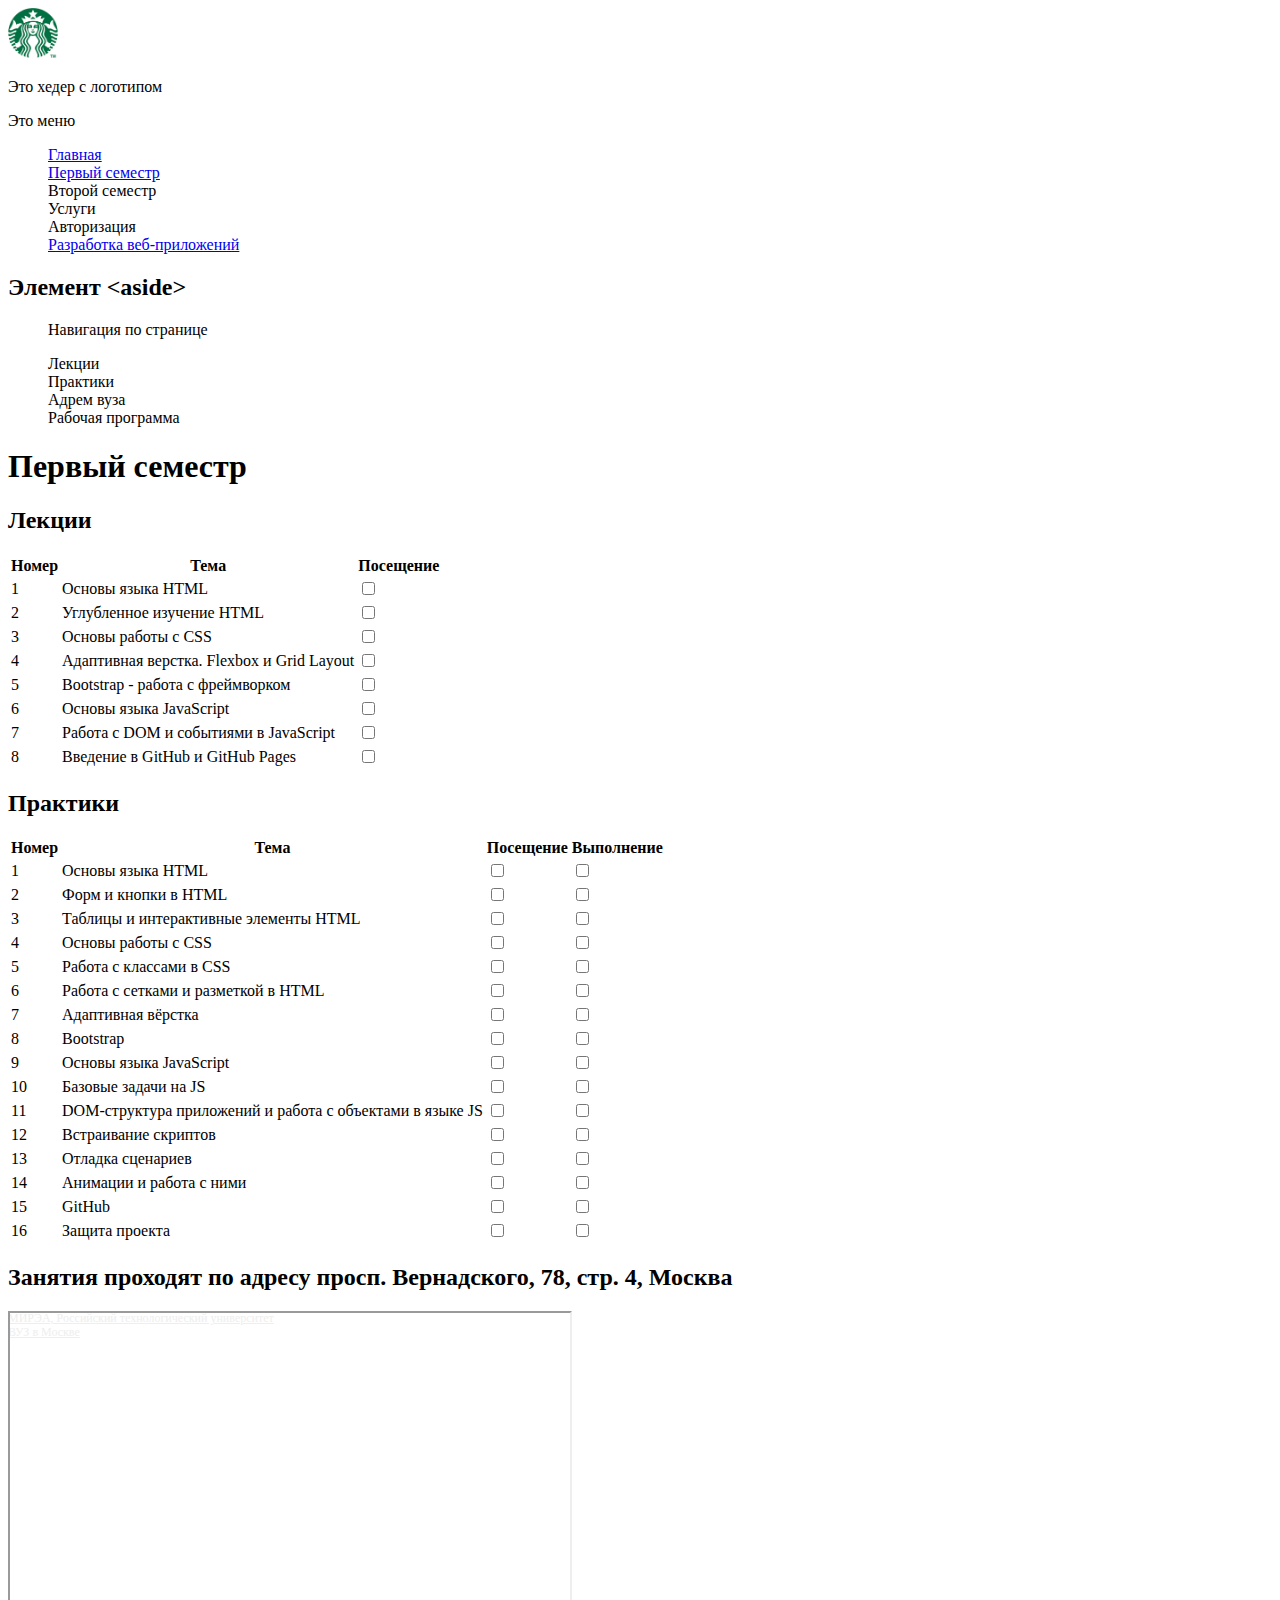
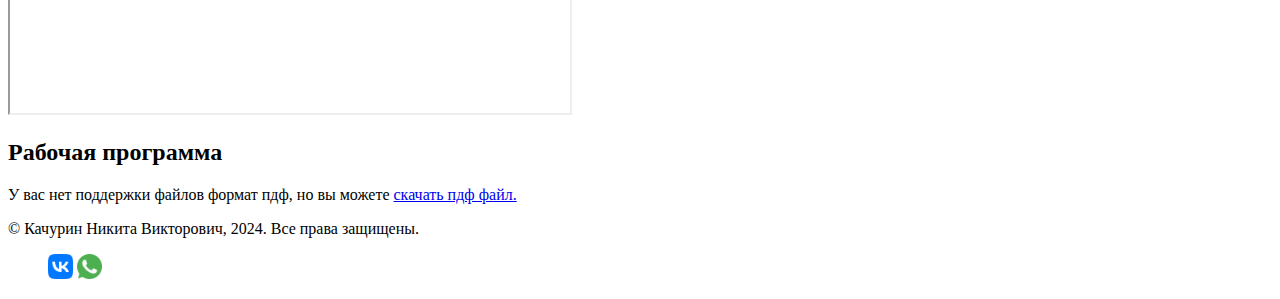
==== first_sem.html @ b02bede1 "added a meme, 2 tables, interactive map, 2 videos, and new page overall" ====
<!DOCTYPE html>
<html lang="ru">
<head>
    <meta charset="UTF-8">
    <meta name="viewport" content="width=device-width, initial-scale=1.0">
    <title>Главная страница</title>
    <link rel="icon" href="images/favicon.ico" sizes="16x16" type="image/x-icon">
    <link rel="icon" href="images/favicon-16x16.png" sizes="16x16" type="image/png">
    <link rel="icon" href="images/favicon-32x32.png" sizes="32x32" type="image/png">
    <link rel="stylesheet" href="style.css">
</head>
<body>
    <header>
        <div>
            <img src="images/logo.png" width=50px height=50px alt="Логотип" />
            <p>Это хедер c логотипом</p>
        </div>
      <p>Это меню</p>
        <nav>
            <ul>
                <li><a href="index.html">Главная</a></li>
                <li><a href="first_sem.html">Первый семестр</a></li>
                <li><a>Второй семестр</a></li>
                <li><a>Услуги</a></li>
                <li><a>Авторизация</a></li>
                <li><a href="index2.html">Разработка веб-приложений</a></li>
            </ul>
        </nav>
    </header>
    
      <aside>
            <h2>Элемент &ltaside&gt</h2>
            <ul>
                <p>Навигация по странице</p>
                <li><a>Лекции</a></li>
                <li><a>Практики</a></li>
                <li><a>Адрем вуза</a></li>
                <li><a>Рабочая программа</a></li>
            </ul>
        </aside>
      <main>
            <h1>Первый семестр</h1>
            <h2>Лекции</h2>
            <table>
                <tr>
                    <th>Номер</th>
                    <th>Тема</th>
                    <th>Посещение</th>
                </tr>
                <tr>
                    <td>1</td>
                    <td>Основы языка HTML</td>
                    <td><input type="checkbox"></td>
                </tr>
                <tr>
                    <td>2</td>
                    <td>Углубленное изучение HTML</td>
                    <td><input type="checkbox"></td>
                </tr>
                <tr>
                    <td>3</td>
                    <td>Основы работы с CSS</td>
                    <td><input type="checkbox"></td>
                </tr>
                <tr>
                    <td>4</td>
                    <td>Адаптивная верстка. Flexbox и Grid Layout</td>
                    <td><input type="checkbox"></td>
                </tr>
                <tr>
                    <td>5</td>
                    <td>Bootstrap - работа с фреймворком</td>
                    <td><input type="checkbox"></td>
                </tr>
                <tr>
                    <td>6</td>
                    <td>Основы языка JavaScript</td>
                    <td><input type="checkbox"></td>
                </tr>
                <tr>
                    <td>7</td>
                    <td>Работа с DOM и событиями в JavaScript</td>
                    <td><input type="checkbox"></td>
                </tr>
                <tr>
                    <td>8</td>
                    <td>Введение в GitHub и GitHub Pages</td>
                    <td><input type="checkbox"></td>
                </tr>
            </table>
            <h2>Практики</h2>
            <table>
                <tr>
                    <th>Номер</th>
                    <th>Тема</th>
                    <th>Посещение</th>
                    <th>Выполнение</th>
                </tr>
                <tr>
                    <td>1</td>
                    <td>Основы языка HTML</td>
                    <td><input type="checkbox"></td>
                    <td><input type="checkbox"></td>
                </tr>
                <tr>
                    <td>2</td>
                    <td>Форм и кнопки в HTML</td>
                    <td><input type="checkbox"></td>
                    <td><input type="checkbox"></td>
                </tr>
                <tr>
                    <td>3</td>
                    <td>Таблицы и интерактивные элементы HTML</td>
                    <td><input type="checkbox"></td>
                    <td><input type="checkbox"></td>
                </tr>
                <tr>
                    <td>4</td>
                    <td>Основы работы с CSS</td>
                    <td><input type="checkbox"></td>
                    <td><input type="checkbox"></td>
                </tr>
                <tr>
                    <td>5</td>
                    <td>Работа с классами в CSS</td>
                    <td><input type="checkbox"></td>
                    <td><input type="checkbox"></td>
                </tr>
                <tr>
                    <td>6</td>
                    <td>Работа с сетками и разметкой в HTML</td>
                    <td><input type="checkbox"></td>
                    <td><input type="checkbox"></td>
                </tr>
                <tr>
                    <td>7</td>
                    <td>Адаптивная вёрстка</td>
                    <td><input type="checkbox"></td>
                    <td><input type="checkbox"></td>
                </tr>
                <tr>
                    <td>8</td>
                    <td>Bootstrap</td>
                    <td><input type="checkbox"></td>
                    <td><input type="checkbox"></td>
                </tr>
                <tr>
                    <td>9</td>
                    <td>Основы языка JavaScript</td>
                    <td><input type="checkbox"></td>
                    <td><input type="checkbox"></td>
                </tr>
                <tr>
                    <td>10</td>
                    <td>Базовые задачи на JS</td>
                    <td><input type="checkbox"></td>
                    <td><input type="checkbox"></td>
                </tr>
                <tr>
                    <td>11</td>
                    <td>DOM-структура приложений и работа с объектами в языке JS</td>
                    <td><input type="checkbox"></td>
                    <td><input type="checkbox"></td>
                </tr>
                <tr>
                    <td>12</td>
                    <td>Встраивание скриптов</td>
                    <td><input type="checkbox"></td>
                    <td><input type="checkbox"></td>
                </tr>
                <tr>
                    <td>13</td>
                    <td>Отладка сценариев</td>
                    <td><input type="checkbox"></td>
                    <td><input type="checkbox"></td>
                </tr>
                <tr>
                    <td>14</td>
                    <td>Анимации и работа с ними</td>
                    <td><input type="checkbox"></td>
                    <td><input type="checkbox"></td>
                </tr>
                <tr>
                    <td>15</td>
                    <td>GitHub</td>
                    <td><input type="checkbox"></td>
                    <td><input type="checkbox"></td>
                </tr>
                <tr>
                    <td>16</td>
                    <td>Защита проекта</td>
                    <td><input type="checkbox"></td>
                    <td><input type="checkbox"></td>
                </tr>
            </table>
            <h2>Занятия проходят по адресу просп. Вернадского, 78, стр. 4, Москва</h2>
            <div style="position:relative;overflow:hidden;"><a href="https://yandex.ru/maps/org/mirea_rossiyskiy_tekhnologicheskiy_universitet/1084832794/?utm_medium=mapframe&utm_source=maps" style="color:#eee;font-size:12px;position:absolute;top:0px;">МИРЭА, Российский технологический университет</a><a href="https://yandex.ru/maps/213/moscow/category/university/184106140/?utm_medium=mapframe&utm_source=maps" style="color:#eee;font-size:12px;position:absolute;top:14px;">ВУЗ в Москве</a><iframe src="https://yandex.ru/map-widget/v1/?ll=37.475935%2C55.662099&mode=poi&poi%5Bpoint%5D=37.480225%2C55.669957&poi%5Buri%5D=ymapsbm1%3A%2F%2Forg%3Foid%3D1084832794&z=14.05" width="560" height="400" frameborder="1" allowfullscreen="true" style="position:relative;"></iframe></div>
            <h2>Рабочая программа</h2>
            <object data="sources/zadanie.pdf" type="application/pdf" width="800" height="1200">
                <p>
                    У вас нет поддержки файлов формат пдф, но вы можете <a href="sources/zadanie.pdf">скачать пдф файл.</a>
                </p>
            </object>
        </main>
        <footer>
            <p>&copy; Качурин Никита Викторович, 2024. Все права защищены.</p>
            <ul class="social-links">
                <a href="https://vk.com" target="_blank" rel="noopener noreferrer"><img src="images/vk.png" width=25px heigth=25px alt="vkontakte" /></a>
                <a href="https://whatsapp.com" target="_blank"><img src="images/whatsapp.png" width="25px" height="25px" alt="Whatsapp" /></a>
            </ul>
        </footer>          
    
</body>
</html>
---- style.css ----
.sites {
    display: inline-block;
    border: 5px solid;
}

.site-names {
    font-weight: normal;
    text-align: center;
}

/* Стили для модального окна */
.modal {
    display: none; /* Скрываем модальное окно по умолчанию */
    position: fixed;
    z-index: 1;
    left: 0;
    top: 0;
    width: 100%;
    height: 100%;
    overflow: auto;
    background-color: rgb(0,0,0); /* Черный фон */
    background-color: rgba(0,0,0,0.4); /* Полупрозрачный фон */
}

.modal-content {
    background-color: #fefefe;
    margin: 15% auto; /* Центрируем модальное окно */
    padding: 20px;
    border: 1px solid #888;
    width: 80%; /* Ширина модального окна */
}

.close {
    color: #aaa; /* Цвет кнопки закрытия */
    float: right;
    font-size: 28px;
    font-weight: bold;
}

.close:hover,
.close:focus {
    color: black;
    text-decoration: none;
    cursor: pointer;
}

#contactForm {
    display: none;
}

ul  {
    list-style-type: none;
}
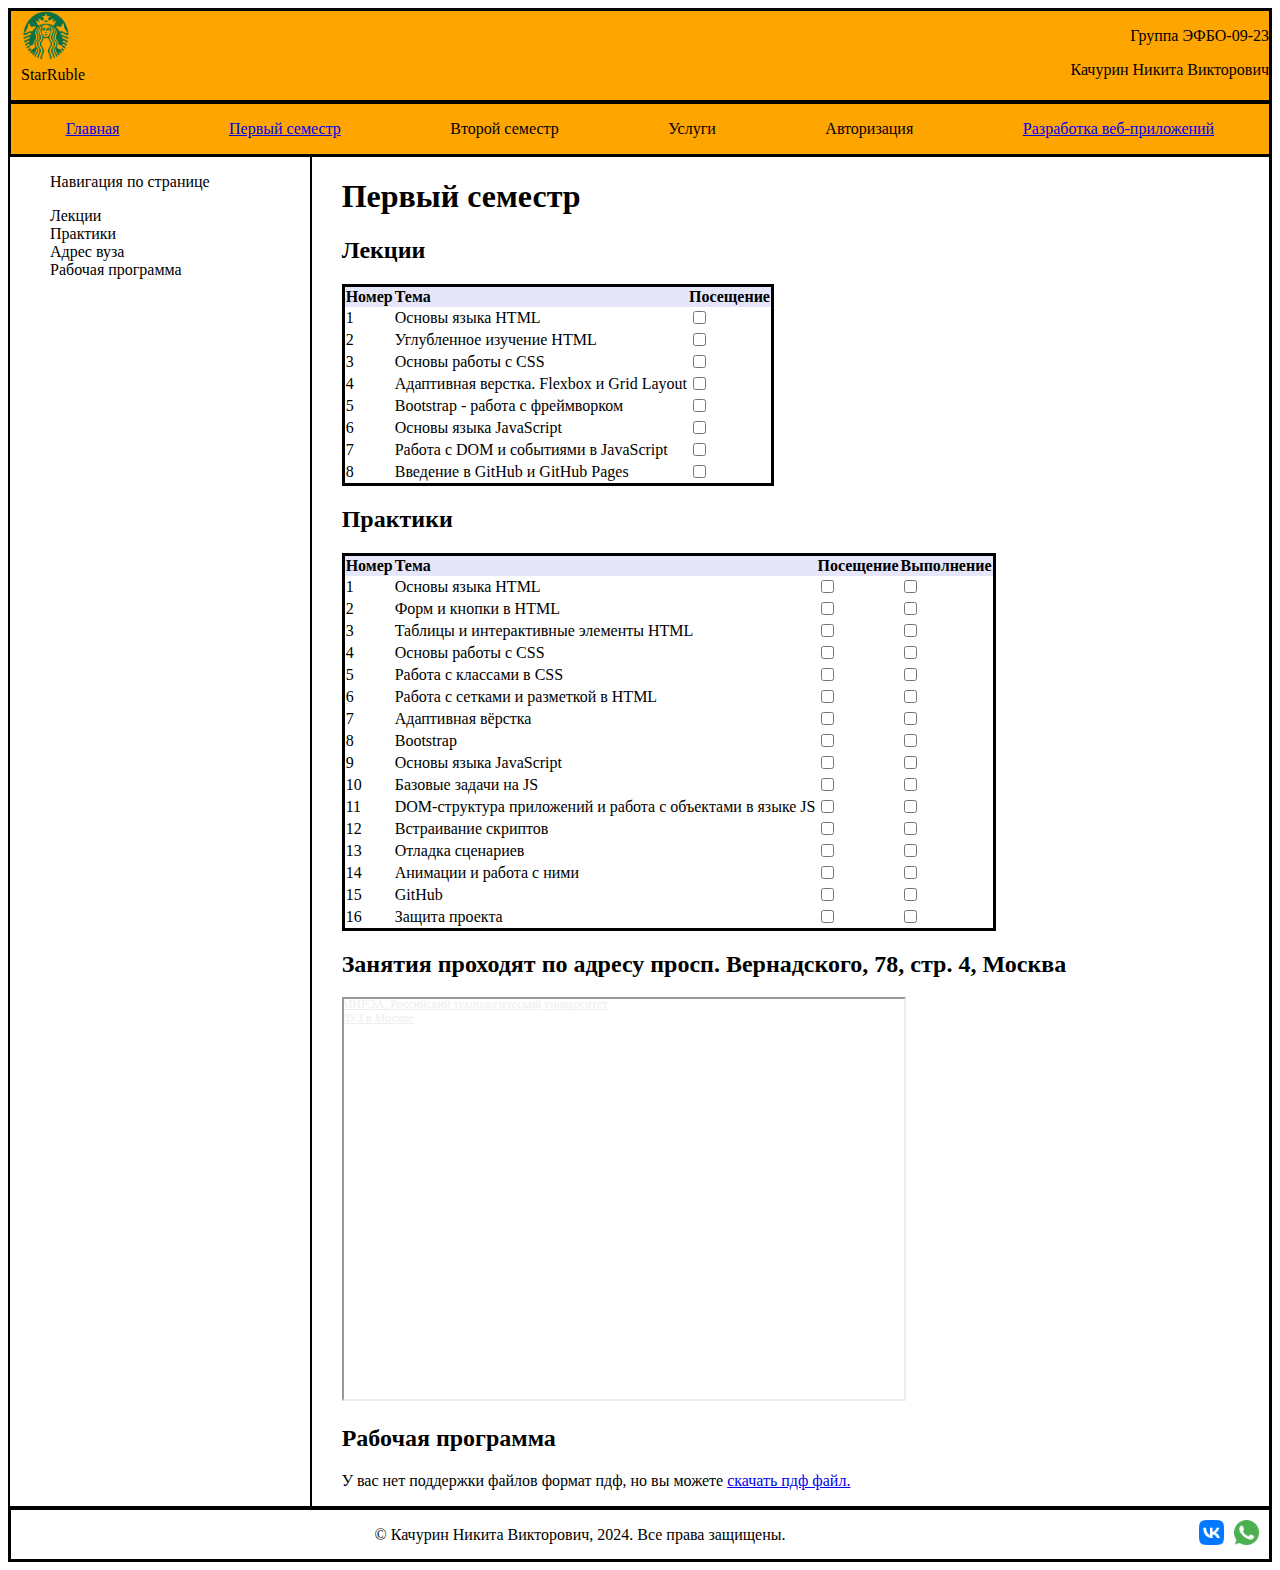
==== commit 1cde07be: "немного стилей" ====
--- a/first_sem.html
+++ b/first_sem.html
@@ -11,13 +11,18 @@
 </head>
 <body>
     <header>
-        <div>
-            <img src="images/logo.png" width=50px height=50px alt="Логотип" />
-            <p>Это хедер c логотипом</p>
+        <div class="logo-and-name">
+            <div class="logo">
+                <img src="images/logo.png" width=50px height=50px alt="Логотип" />
+                <p id="logo-text">StarRuble</p>
+            </div>
+            <div class="name">
+                <p>Группа ЭФБО-09-23</p>
+                <p>Качурин Никита Викторович</p>
+            </div>
         </div>
-      <p>Это меню</p>
-        <nav>
-            <ul>
+        <nav class="menu">
+            <ul class="menu-list">
                 <li><a href="index.html">Главная</a></li>
                 <li><a href="first_sem.html">Первый семестр</a></li>
                 <li><a>Второй семестр</a></li>
@@ -27,14 +32,13 @@
             </ul>
         </nav>
     </header>
-    
-      <aside>
-            <h2>Элемент &ltaside&gt</h2>
+    <div class="main-page">
+      <aside class="aside-menu">
             <ul>
                 <p>Навигация по странице</p>
                 <li><a>Лекции</a></li>
                 <li><a>Практики</a></li>
-                <li><a>Адрем вуза</a></li>
+                <li><a>Адреc вуза</a></li>
                 <li><a>Рабочая программа</a></li>
             </ul>
         </aside>
@@ -42,7 +46,7 @@
             <h1>Первый семестр</h1>
             <h2>Лекции</h2>
             <table>
-                <tr>
+                <tr id="first-row">
                     <th>Номер</th>
                     <th>Тема</th>
                     <th>Посещение</th>
@@ -90,7 +94,7 @@
             </table>
             <h2>Практики</h2>
             <table>
-                <tr>
+                <tr id="first-row">
                     <th>Номер</th>
                     <th>Тема</th>
                     <th>Посещение</th>
@@ -202,6 +206,7 @@
                 </p>
             </object>
         </main>
+        </div>
         <footer>
             <p>&copy; Качурин Никита Викторович, 2024. Все права защищены.</p>
             <ul class="social-links">
--- a/style.css
+++ b/style.css
@@ -1,6 +1,7 @@
 .sites {
-    display: inline-block;
-    border: 5px solid;
+    display: flex;
+    justify-content: space-around;
+    border: 3px solid;
 }
 
 .site-names {
@@ -50,4 +51,110 @@
 
 ul  {
     list-style-type: none;
-}+}
+
+.logo {
+    display: flex;
+    flex-direction: column;
+    align-items: right;
+}
+
+header {
+    background-color: orange;
+    margin: 0px;
+    padding: 0px;
+}
+
+#logo-text {
+    margin-top: 5px;
+}
+
+.logo-and-name {
+    border: 3px black solid;
+    padding-left: 10px; 
+    display: flex;
+    justify-content: space-between;
+}
+
+.name {
+    text-align: right;
+}
+
+.menu {
+    border: 3px black solid;
+    border-top: 1px black solid;
+}
+
+.menu-list {
+    display: flex;
+    justify-content: space-around;
+    padding: 0;
+}
+
+.aside-menu {
+    border-left: 2px black solid;
+    border-right: 2px black solid;
+    padding-right: 100px;
+}
+
+.main-page {
+    display: flex;
+    border-bottom: 3px black solid;
+    border-right: 3px black solid;
+}
+
+main {
+    margin-left: 30px;
+}
+
+footer {
+    border-top: 1px black solid;
+    border-left: 3px black solid;
+    border-right: 3px black solid;
+    border-bottom: 3px black solid;
+    margin-top: 0;
+    display: flex;
+    align-items: center;
+    justify-content: space-between;
+}
+
+.introduction {
+    display: flex;
+    justify-content: space-between;
+}
+
+.introduction img {
+    margin: 30px;
+    margin-left: 150px;
+}
+
+.front-text {
+    padding: 10px;
+}
+
+.social-links {
+    display: flex;
+    gap: 10px;
+    margin: 10px;
+}
+
+footer p {
+    margin: 0 auto;
+}
+
+table {
+    border: 3px black solid;
+    border-collapse: collapse;
+}
+
+#first-row {
+    background-color: lavender;
+}
+
+th, td {
+    text-align: left;
+}
+
+#site-picture {
+    border: 3px solid black;
+}
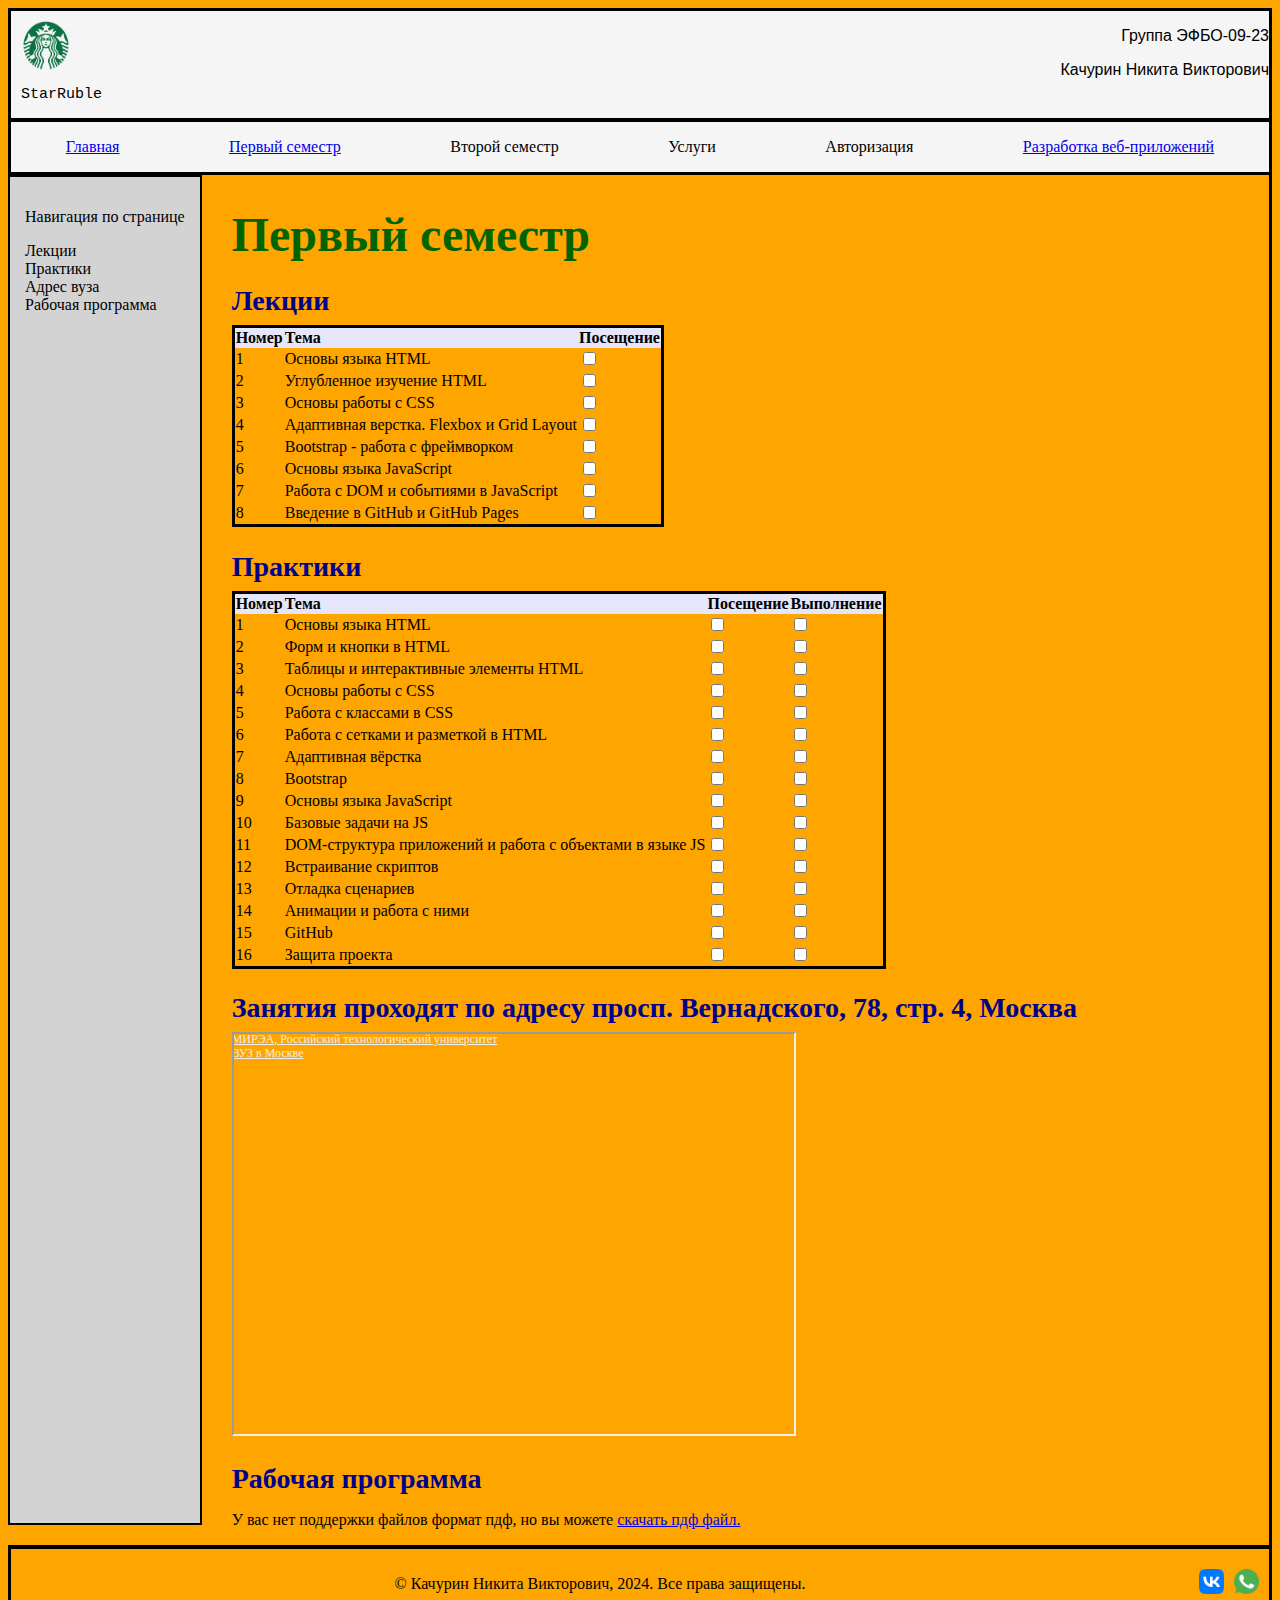
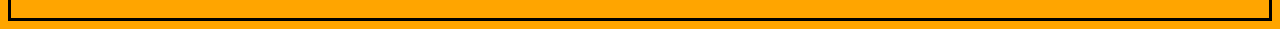
==== commit 77ad4bc4: "css styles, 4-5 practices" ====
--- a/first_sem.html
+++ b/first_sem.html
@@ -16,7 +16,7 @@
                 <img src="images/logo.png" width=50px height=50px alt="Логотип" />
                 <p id="logo-text">StarRuble</p>
             </div>
-            <div class="name">
+            <div class="student-name">
                 <p>Группа ЭФБО-09-23</p>
                 <p>Качурин Никита Викторович</p>
             </div>
--- a/style.css
+++ b/style.css
@@ -1,11 +1,173 @@
-.sites {
+body {
+    background-color: orange;
+}
+
+header {
+    background-color: whitesmoke;
+    margin: 0px;
+    padding: 0px;
+}
+
+.logo-and-name {
+    border: 3px black solid;
+    padding-left: 10px; 
+    display: flex;
+    justify-content: space-between;
+}
+
+
+.logo {
+    display: flex;
+    flex-direction: column;
+    align-items: right;
+}
+
+#logo-text {
+    margin-top: 5px;
+    font-family: 'Courier New', Courier, monospace;
+    font-size: 15px;
+}
+
+.student-name {
+    text-align: right;
+    font-size: 16px;
+    font-family: Arial;
+}
+
+.menu {
+    border: 3px black solid;
+    border-top: 1px black solid;
+}
+
+.menu-list {
+    display: flex;
+    justify-content: space-around;
+    padding: 0;
+}
+
+.menu-list li {
+    margin: 0 15px;
+}
+
+.menu-list a:hover {
+    color: orange;
+}
+
+.menu-list a:active {
+    color: red;
+}
+
+h1 {
+    font-size: 48px;
+    color: darkgreen;
+    margin-bottom: 10px;
+}
+
+h2 {
+    font-size: 28px;
+    color: darkblue;
+    margin-bottom: 8px;
+}
+
+.text-paragraph {
+    font-family: Arial;
+    font-size: 16px;
+}
+
+main {
+    margin-left: 30px;
+}
+
+article, section, aside {
+    border: 2px solid black;
+    padding: 15px; 
+    background-color: lightgray;
+    margin-bottom: 20px;
+}
+
+ul  {
+    list-style-type: none;
+    padding: 0px;
+}
+
+img {
+    max-width: 100%;
+    margin: 10px 0; 
+}
+
+.introduction {
+    display: flex;
+    justify-content: space-between;
+}
+
+.introduction img {
+    margin: 30px;
+}
+
+.main-page {
+    display: flex;
+    border-bottom: 3px black solid;
+    border-right: 3px black solid;
+}
+
+.product-cards {
+    padding-left: 400px;
+}
+
+.main-heading {
+    text-align: center;
+    color: purple;
+}
+
+.text-product-cards {
+    text-align: center;
+    font-family: Arial;
+}
+
+.product-card {
     display: flex;
     justify-content: space-around;
     border: 3px solid;
 }
 
+.product-cards section {
+    display: flex;
+    flex-direction: column;
+    border: 2px solid black;
+    padding: 10px;
+    box-shadow: 2px 2px 10px rgba(0, 0, 0, 0.5); /* Тень */
+    transition: transform 0.3s, box-shadow 0.3s; /* Плавные эффекты */
+    margin: 10px;
+    background-color: white;
+}
+
+.product-cards section:hover {
+    transform: scale(1.05); /* Увеличение при наведении */
+    box-shadow: 4px 4px 15px rgba(0, 0, 0, 0.2); /* Более выраженная тень */
+}
+
+/* Стили для кнопок */
+button {
+    background-color: darkorange; /* Цвет фона кнопки */
+    color: white; /* Цвет текста */
+    border: none;
+    padding: 10px 20px;
+    font-size: 16px;
+    font-family: Arial, sans-serif;
+    cursor: pointer;
+    border-radius: 5px;
+    transition: background-color 0.3s ease; /* Эффект при наведении */
+}
+
+button:hover {
+    background-color: orangered; /* Цвет фона при наведении */
+}
+
+button:active {
+    background-color: darkred; /* Цвет фона при клике */
+}
+
 .site-names {
-    font-weight: normal;
     text-align: center;
 }
 
@@ -31,6 +193,50 @@
     width: 80%; /* Ширина модального окна */
 }
 
+.modal-content form {
+    display: flex;
+    flex-direction: column;
+    gap: 10px; /* Отступы между элементами формы */
+}
+
+.modal-content input, 
+.modal-content select, 
+.modal-content textarea {
+    padding: 8px;
+    border: 1px solid gray; /* Граница полей */
+    border-radius: 5px; /* Закругленные углы */
+    width: 100%; /* Ширина полей */
+    font-size: 14px;
+    box-sizing: border-box;
+    transition: border-color 0.3s ease; /* Эффект при фокусе */
+}
+
+.modal-content input:focus, 
+.modal-content select:focus, 
+.modal-content textarea:focus {
+    border-color: darkorange; /* Цвет границы при фокусе */
+    outline: none;
+}
+
+.modal-content button {
+    background-color: darkorange;
+    color: white;
+    border: none;
+    padding: 10px 15px;
+    font-size: 16px;
+    cursor: pointer;
+    border-radius: 5px;
+    transition: background-color 0.3s ease;
+}
+
+.modal-content button:hover {
+    background-color: orangered;
+}
+
+.modal-content button:active {
+    background-color: darkred;
+}
+
 .close {
     color: #aaa; /* Цвет кнопки закрытия */
     float: right;
@@ -47,64 +253,6 @@
 
 #contactForm {
     display: none;
-}
-
-ul  {
-    list-style-type: none;
-}
-
-.logo {
-    display: flex;
-    flex-direction: column;
-    align-items: right;
-}
-
-header {
-    background-color: orange;
-    margin: 0px;
-    padding: 0px;
-}
-
-#logo-text {
-    margin-top: 5px;
-}
-
-.logo-and-name {
-    border: 3px black solid;
-    padding-left: 10px; 
-    display: flex;
-    justify-content: space-between;
-}
-
-.name {
-    text-align: right;
-}
-
-.menu {
-    border: 3px black solid;
-    border-top: 1px black solid;
-}
-
-.menu-list {
-    display: flex;
-    justify-content: space-around;
-    padding: 0;
-}
-
-.aside-menu {
-    border-left: 2px black solid;
-    border-right: 2px black solid;
-    padding-right: 100px;
-}
-
-.main-page {
-    display: flex;
-    border-bottom: 3px black solid;
-    border-right: 3px black solid;
-}
-
-main {
-    margin-left: 30px;
 }
 
 footer {
@@ -118,15 +266,7 @@
     justify-content: space-between;
 }
 
-.introduction {
-    display: flex;
-    justify-content: space-between;
-}
-
-.introduction img {
-    margin: 30px;
-    margin-left: 150px;
-}
+
 
 .front-text {
     padding: 10px;
@@ -156,5 +296,4 @@
 }
 
 #site-picture {
-    border: 3px solid black;
-}
+}
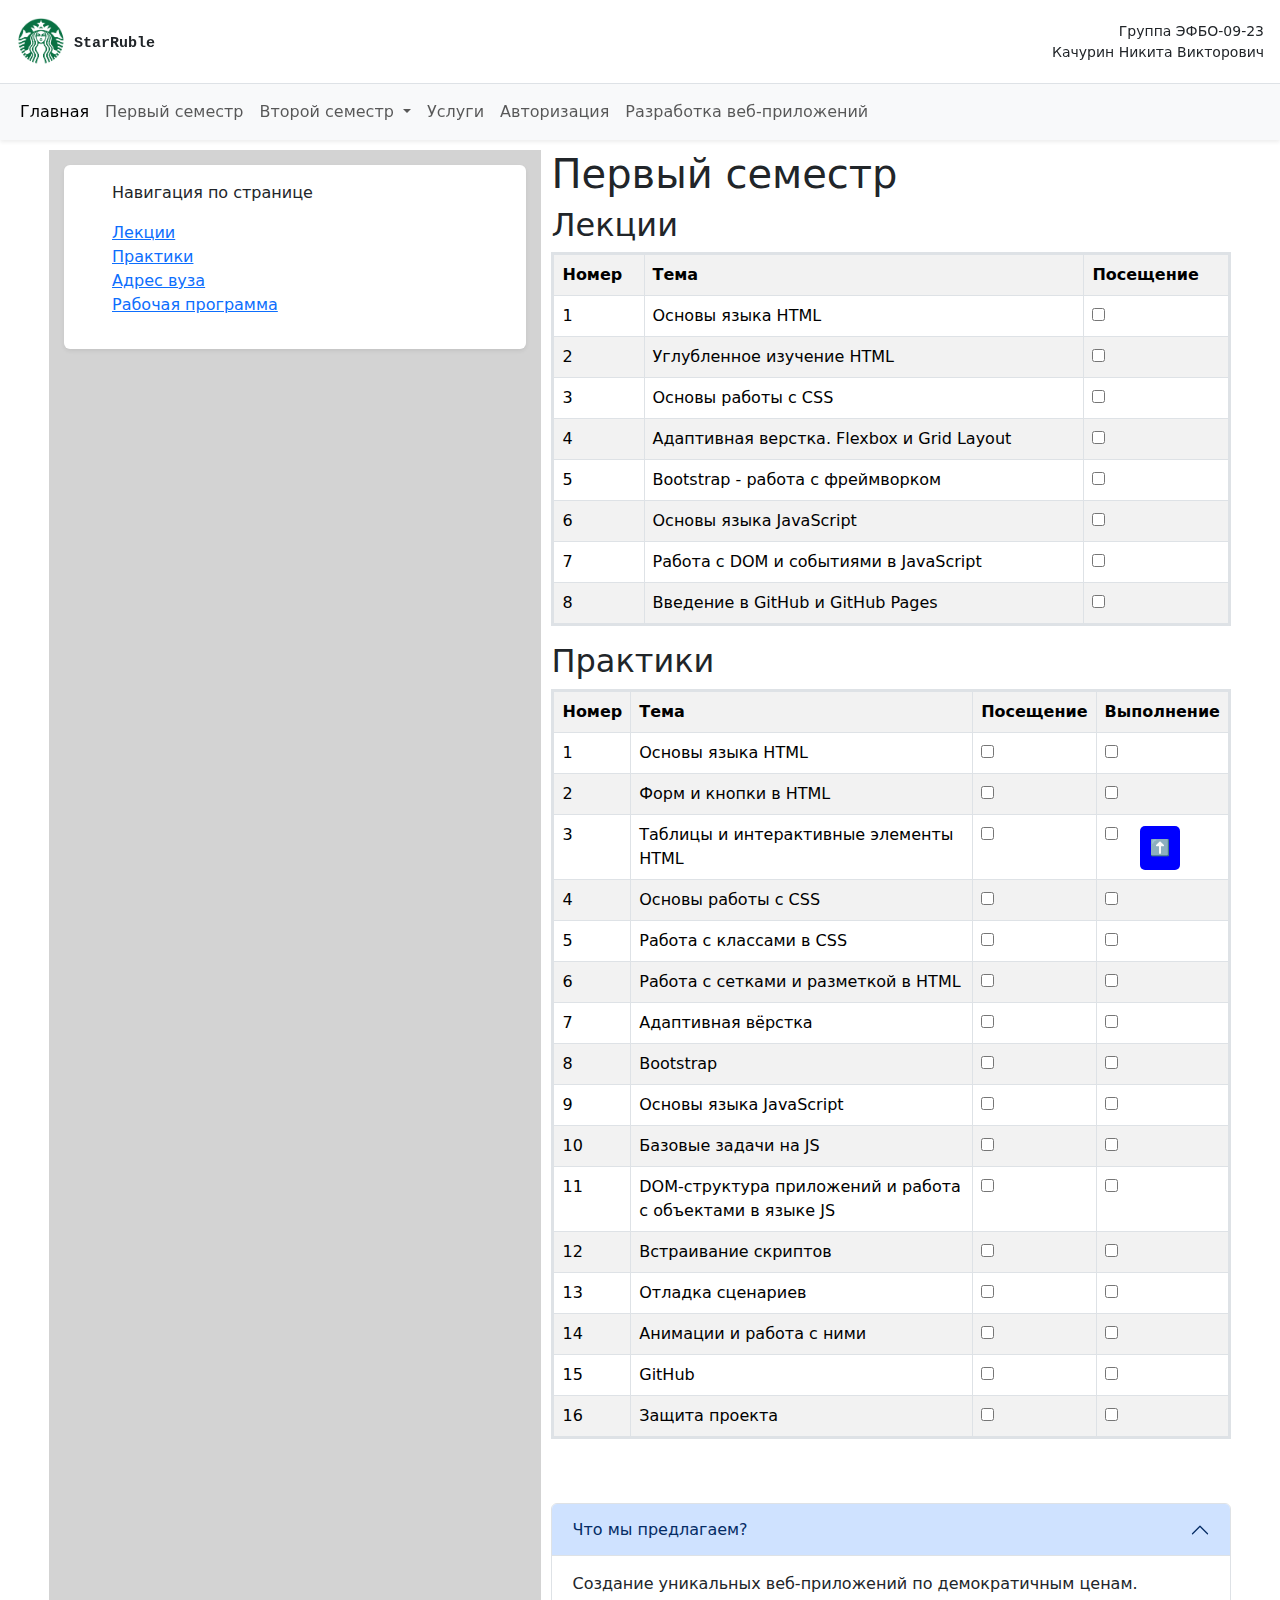
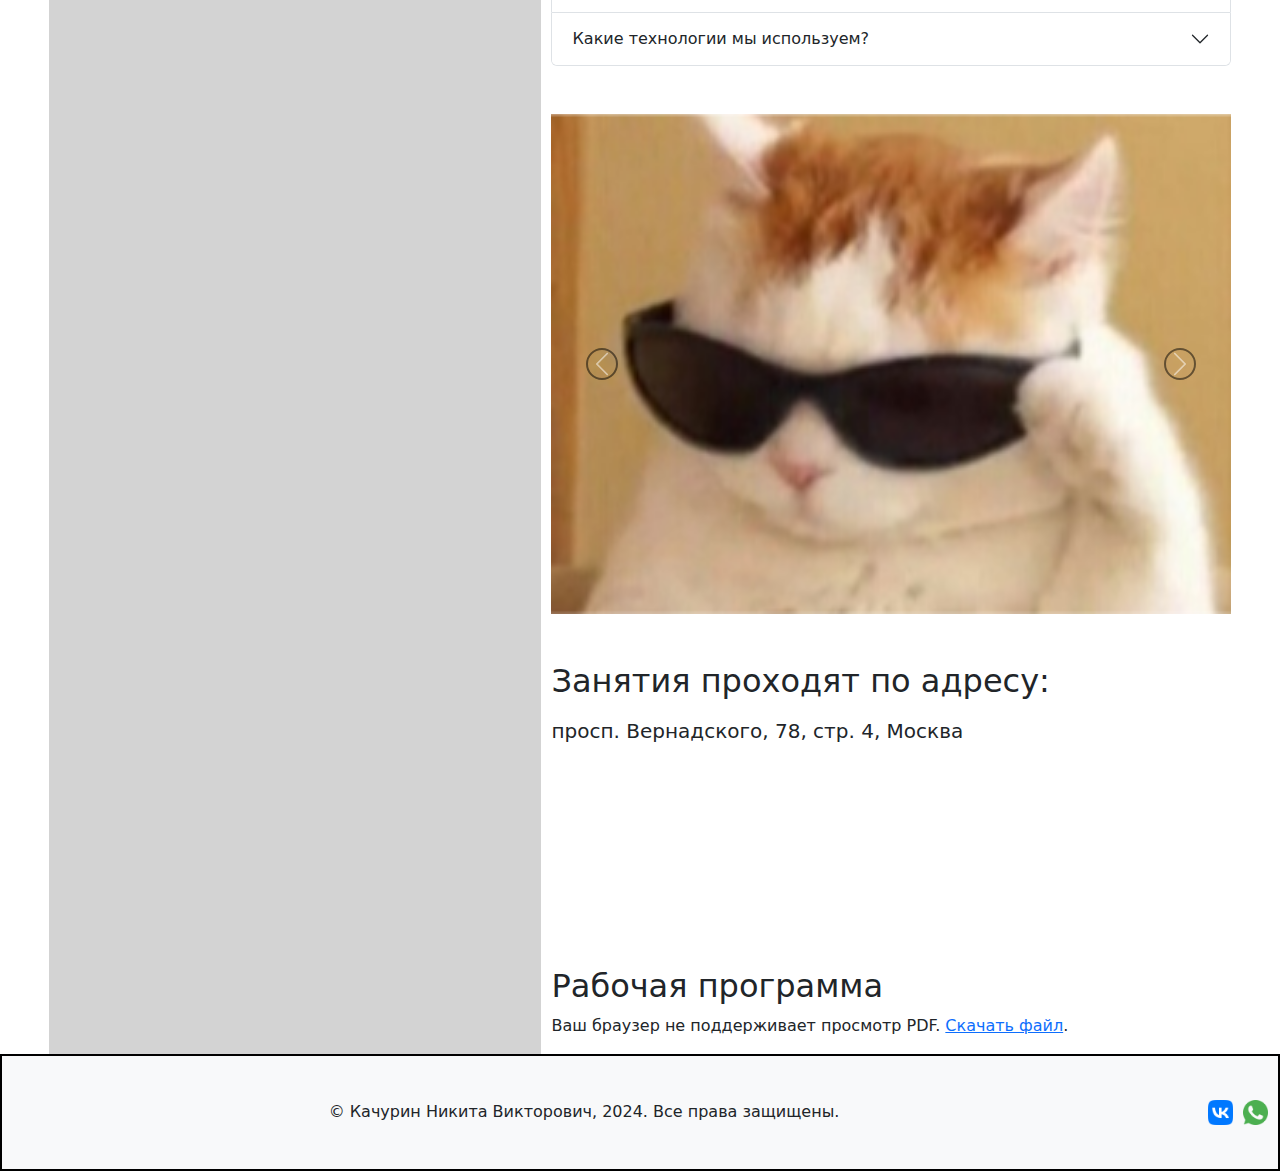
==== commit 0ce94f80: "." ====
--- a/first_sem.html
+++ b/first_sem.html
@@ -8,44 +8,65 @@
     <link rel="icon" href="images/favicon-16x16.png" sizes="16x16" type="image/png">
     <link rel="icon" href="images/favicon-32x32.png" sizes="32x32" type="image/png">
     <link rel="stylesheet" href="style.css">
+    <link href="https://cdn.jsdelivr.net/npm/bootstrap@5.3.3/dist/css/bootstrap.min.css" rel="stylesheet">
+    <script src="https://cdn.jsdelivr.net/npm/bootstrap@5.3.3/dist/js/bootstrap.bundle.min.js"></script>    
+    <script src="script.js"></script>
 </head>
 <body>
-    <header>
-        <div class="logo-and-name">
-            <div class="logo">
-                <img src="images/logo.png" width=50px height=50px alt="Логотип" />
-                <p id="logo-text">StarRuble</p>
-            </div>
-            <div class="student-name">
-                <p>Группа ЭФБО-09-23</p>
-                <p>Качурин Никита Викторович</p>
-            </div>
-        </div>
-        <nav class="menu">
-            <ul class="menu-list">
-                <li><a href="index.html">Главная</a></li>
-                <li><a href="first_sem.html">Первый семестр</a></li>
-                <li><a>Второй семестр</a></li>
-                <li><a>Услуги</a></li>
-                <li><a>Авторизация</a></li>
-                <li><a href="index2.html">Разработка веб-приложений</a></li>
-            </ul>
+    <header class="fixed-top bg-white shadow-sm">
+        <div class="d-flex justify-content-between align-items-center px-3 py-2 border-bottom">
+            <div class="d-flex align-items-center">
+                <img src="images/logo.png" width="50" height="50" alt="Логотип" />
+                <p id="logo-text" class="ms-2 mb-0 fw-bold">StarRuble</p>
+            </div>
+            <div class="text-end">
+                <p class="mb-0 small">Группа ЭФБО-09-23</p>
+                <p class="mb-0 small">Качурин Никита Викторович</p>
+            </div>
+        </div>
+        <nav class="navbar navbar-expand-lg navbar-light bg-light">
+            <div class="container-fluid">
+                <button class="navbar-toggler" type="button" data-bs-toggle="collapse" data-bs-target="#navbarMenu">
+                    <span class="navbar-toggler-icon"></span>
+                </button>
+                <div class="collapse navbar-collapse" id="navbarMenu">
+                    <ul class="navbar-nav me-auto mb-2 mb-lg-0">
+                        <li class="nav-item"><a class="nav-link active" href="index.html">Главная</a></li>
+                        <li class="nav-item"><a class="nav-link" href="first_sem.html">Первый семестр</a></li>
+                        <li class="nav-item dropdown">
+                            <a class="nav-link dropdown-toggle" href="#" role="button" data-bs-toggle="dropdown">
+                                Второй семестр
+                            </a>
+                            <ul class="dropdown-menu">
+                                <li><a class="dropdown-item" href="#">Модуль 1</a></li>
+                                <li><a class="dropdown-item" href="#">Модуль 2</a></li>
+                            </ul>
+                        </li>
+                        <li class="nav-item"><a class="nav-link" href="#">Услуги</a></li>
+                        <li class="nav-item"><a class="nav-link" href="#">Авторизация</a></li>
+                        <li class="nav-item"><a class="nav-link" href="index2.html">Разработка веб-приложений</a></li>
+                    </ul>
+                </div>
+            </div>
         </nav>
     </header>
     <div class="main-page">
-      <aside class="aside-menu">
+      <aside class="col-md-5">
+        <div class="bg-white p-3 rounded shadow-sm">
             <ul>
                 <p>Навигация по странице</p>
-                <li><a>Лекции</a></li>
-                <li><a>Практики</a></li>
-                <li><a>Адреc вуза</a></li>
-                <li><a>Рабочая программа</a></li>
+                <li><a href="#lectures">Лекции</a></li>
+                <li><a href="#practices">Практики</a></li>
+                <li><a href="#address">Адреc вуза</a></li>
+                <li><a href="#document">Рабочая программа</a></li>
             </ul>
+        </div>
         </aside>
-      <main>
+      <main class="main-first-sem">
             <h1>Первый семестр</h1>
-            <h2>Лекции</h2>
-            <table>
+            <h2 id="lectures">Лекции</h2>
+            <div class="table-responsive">
+            <table class="table table-striped table-bordered">
                 <tr id="first-row">
                     <th>Номер</th>
                     <th>Тема</th>
@@ -92,8 +113,8 @@
                     <td><input type="checkbox"></td>
                 </tr>
             </table>
-            <h2>Практики</h2>
-            <table>
+            <h2 id="practices">Практики</h2>
+            <table class="table table-striped table-bordered">
                 <tr id="first-row">
                     <th>Номер</th>
                     <th>Тема</th>
@@ -197,23 +218,81 @@
                     <td><input type="checkbox"></td>
                 </tr>
             </table>
-            <h2>Занятия проходят по адресу просп. Вернадского, 78, стр. 4, Москва</h2>
-            <div style="position:relative;overflow:hidden;"><a href="https://yandex.ru/maps/org/mirea_rossiyskiy_tekhnologicheskiy_universitet/1084832794/?utm_medium=mapframe&utm_source=maps" style="color:#eee;font-size:12px;position:absolute;top:0px;">МИРЭА, Российский технологический университет</a><a href="https://yandex.ru/maps/213/moscow/category/university/184106140/?utm_medium=mapframe&utm_source=maps" style="color:#eee;font-size:12px;position:absolute;top:14px;">ВУЗ в Москве</a><iframe src="https://yandex.ru/map-widget/v1/?ll=37.475935%2C55.662099&mode=poi&poi%5Bpoint%5D=37.480225%2C55.669957&poi%5Buri%5D=ymapsbm1%3A%2F%2Forg%3Foid%3D1084832794&z=14.05" width="560" height="400" frameborder="1" allowfullscreen="true" style="position:relative;"></iframe></div>
-            <h2>Рабочая программа</h2>
-            <object data="sources/zadanie.pdf" type="application/pdf" width="800" height="1200">
-                <p>
-                    У вас нет поддержки файлов формат пдф, но вы можете <a href="sources/zadanie.pdf">скачать пдф файл.</a>
-                </p>
-            </object>
+            </div>
+            <!-- Accordion -->
+        <div class="accordion my-5" id="infoAccordion">
+            <div class="accordion-item">
+                <h2 class="accordion-header" id="headingOne">
+                    <button class="accordion-button" type="button" data-bs-toggle="collapse" data-bs-target="#collapseOne" aria-expanded="true" aria-controls="collapseOne">
+                        Что мы предлагаем?
+                    </button>
+                </h2>
+                <div id="collapseOne" class="accordion-collapse collapse show" aria-labelledby="headingOne" data-bs-parent="#infoAccordion">
+                    <div class="accordion-body">Создание уникальных веб-приложений по демократичным ценам.</div>
+                </div>
+            </div>
+            <div class="accordion-item">
+                <h2 class="accordion-header" id="headingTwo">
+                    <button class="accordion-button collapsed" type="button" data-bs-toggle="collapse" data-bs-target="#collapseTwo" aria-expanded="false" aria-controls="collapseTwo">
+                        Какие технологии мы используем?
+                    </button>
+                </h2>
+                <div id="collapseTwo" class="accordion-collapse collapse" aria-labelledby="headingTwo" data-bs-parent="#infoAccordion">
+                    <div class="accordion-body">HTML, CSS, JavaScript, React, Node.js и другие.</div>
+                </div>
+            </div>
+        </div>
+
+        <!-- Carousel -->
+        <div id="carouselExample" class="carousel slide my-5 mx-auto" data-bs-ride="carousel">
+            <div class="carousel-inner">
+                <div class="carousel-item active">
+                    <img src="images/slide1.jpg" class="d-block w-100" alt="Слайд 1">
+                </div>
+                <div class="carousel-item">
+                    <img src="images/slide6.jpg" class="d-block w-100" alt="Слайд 2">
+                </div>
+                <div class="carousel-item">
+                    <img src="images/slide4.jpg" class="d-block w-100" alt="Слайд 3">
+                </div>
+            </div>
+            <button class="carousel-control-prev" type="button" data-bs-target="#carouselExample" data-bs-slide="prev">
+                <span class="carousel-control-prev-icon" aria-hidden="true"></span>
+                <span class="visually-hidden">Previous</span>
+            </button>
+            <button class="carousel-control-next" type="button" data-bs-target="#carouselExample" data-bs-slide="next">
+                <span class="carousel-control-next-icon" aria-hidden="true"></span>
+                <span class="visually-hidden">Next</span>
+            </button>
+        </div>
+    <h2 class="mb-3" id="address">Занятия проходят по адресу:</h2>
+    <p class="lead">просп. Вернадского, 78, стр. 4, Москва</p>
+    <iframe 
+        src="https://yandex.ru/map-widget/v1/?ll=37.475935%2C55.662099&z=14.05" 
+        width="100%" 
+        height="400" 
+        frameborder="0" 
+        allowfullscreen>
+    </iframe>
+            <!-- Рабочая программа -->
+            <h2 class="mt-5" id="document">Рабочая программа</h2>
+            <div class="embed-responsive embed-responsive-16by9">
+                <object data="sources/zadanie.pdf" type="application/pdf" class="embed-responsive-item" width="100%" height="600px">
+                    <p>Ваш браузер не поддерживает просмотр PDF. <a href="sources/zadanie.pdf">Скачать файл</a>.</p>
+                </object>
+            </div>
+    </div>
+</div>
+</body>
         </main>
         </div>
-        <footer>
+        <footer class="bg-light text-center py-4">
             <p>&copy; Качурин Никита Викторович, 2024. Все права защищены.</p>
             <ul class="social-links">
                 <a href="https://vk.com" target="_blank" rel="noopener noreferrer"><img src="images/vk.png" width=25px heigth=25px alt="vkontakte" /></a>
                 <a href="https://whatsapp.com" target="_blank"><img src="images/whatsapp.png" width="25px" height="25px" alt="Whatsapp" /></a>
+                <button id="scrollTopBtn" onclick="scrollToTop()">⬆️</button>
             </ul>
         </footer>          
-    
 </body>
 </html>--- a/style.css
+++ b/style.css
@@ -1,8 +1,14 @@
 body {
-    background-color: orange;
+    display: flex;
+    flex-direction: column;
 }
 
 header {
+    display: flex;
+    position: fixed;
+    top: 0;
+    width: 100%;
+    flex-direction: column;
     background-color: whitesmoke;
     margin: 0px;
     padding: 0px;
@@ -42,6 +48,9 @@
 .menu-list {
     display: flex;
     justify-content: space-around;
+    width: auto;
+    max-width: 100%;
+    box-sizing: border-box;
     padding: 0;
 }
 
@@ -74,8 +83,8 @@
     font-size: 16px;
 }
 
-main {
-    margin-left: 30px;
+.main-first-sem {
+    margin-left: 10px;
 }
 
 article, section, aside {
@@ -85,6 +94,15 @@
     margin-bottom: 20px;
 }
 
+aside {
+    border: 0px;
+}
+
+aside {
+    margin-bottom: 0px;
+    border-bottom: 0;
+}
+
 ul  {
     list-style-type: none;
     padding: 0px;
@@ -92,6 +110,7 @@
 
 img {
     max-width: 100%;
+    height: auto;
     margin: 10px 0; 
 }
 
@@ -106,12 +125,10 @@
 
 .main-page {
     display: flex;
-    border-bottom: 3px black solid;
-    border-right: 3px black solid;
 }
 
 .product-cards {
-    padding-left: 400px;
+    padding-left: 0;
 }
 
 .main-heading {
@@ -128,7 +145,11 @@
     display: flex;
     justify-content: space-around;
     border: 3px solid;
-}
+    align-items: stretch;
+    flex-wrap: wrap;
+}
+
+
 
 .product-cards section {
     display: flex;
@@ -175,7 +196,7 @@
 .modal {
     display: none; /* Скрываем модальное окно по умолчанию */
     position: fixed;
-    z-index: 1;
+    z-index: 1055;
     left: 0;
     top: 0;
     width: 100%;
@@ -256,10 +277,7 @@
 }
 
 footer {
-    border-top: 1px black solid;
-    border-left: 3px black solid;
-    border-right: 3px black solid;
-    border-bottom: 3px black solid;
+    border: 2px black solid;
     margin-top: 0;
     display: flex;
     align-items: center;
@@ -295,5 +313,176 @@
     text-align: left;
 }
 
-#site-picture {
-}
+/* Контейнер для сетки */
+.grid-container {
+    display: grid;
+    position: relative;
+    grid-template-columns: repeat(3, 1fr); /* 3 колонки одинаковой ширины */
+    grid-template-rows: repeat(2, auto);   /* 2 строки с автоматической высотой */
+    gap: 20px; /* Отступы между элементами */
+    padding: 20px;
+    background-color: #f5f5f5;
+}
+
+/* Оформление элементов сетки */
+.grid-item {
+    padding: 15px;
+    background-color: #fff;
+    border: 2px solid #ccc;
+    border-radius: 8px;
+    box-shadow: 2px 2px 10px rgba(0, 0, 0, 0.1);
+    text-align: center;
+}
+
+/* Изображения внутри сетки */
+.grid-item img {
+    max-width: 100%;
+    height: auto;
+    border-radius: 5px;
+}
+
+/* Абсолютное позиционирование изображения в item2 */
+.item2 {
+    position: absolute; /* Абсолютное позиционирование */
+    top: 50%; /* Настраиваем позицию сверху */
+    left: 50%; /* Настраиваем позицию слева */
+    z-index: 2; /* Устанавливаем порядок наложения */
+    width: 200px; /* Задаём размер изображения */
+    height: auto;
+    border: 5px solid #ff5733; /* Дополнительные стили для выделения */
+    box-shadow: 5px 5px 15px rgba(0, 0, 0, 0.2);
+}
+
+/* Стили для мобильных устройств (ширина экрана до 600px) */
+@media (max-width: 600px) {
+    body {
+        padding: 10px;
+        padding-top: 250px;
+    }
+    .main-page {
+        flex-direction: column;
+    }
+    .logo-and-name, .menu-list {
+        flex-direction: column;
+        align-items: center;
+    }
+    .menu-list li {
+        margin: 5px 0;
+    }
+    h1 {
+        font-size: 32px;
+    }
+    h2 {
+        font-size: 24px;
+    }
+}
+
+/* Стили для планшетов (ширина экрана от 600px до 900px) */
+@media (min-width: 600px) and (max-width: 900px) {
+    .main-page {
+        flex-direction: row;
+    }
+    .menu-list {
+        flex-wrap: wrap;
+    }
+    h1 {
+        font-size: 36px;
+    }
+    h2 {
+        font-size: 26px;
+    }
+}
+
+/* Стили для десктопов (ширина экрана от 900px и выше) */
+@media (min-width: 900px) {
+    .main-page {
+        max-width: 100%;
+        margin: 0 auto;
+    }
+    body {
+        padding-top: 150px;
+    }
+}
+
+@media (min-width: 150px) and (max-width: 600px){
+    .modal-content input, 
+    .modal-content select, 
+    .modal-content textarea, 
+    .modal-content button {
+        width: 100%;
+        font-size: 14px;
+    }
+    img {
+        max-width: 200px;
+    }
+}
+
+@media (max-width: 600px) {
+    .modal-content input, 
+    .modal-content select, 
+    .modal-content textarea, 
+    .modal-content button {
+        width: 50%;
+        font-size: 14px;
+    }
+}
+
+iframe, embed, object {
+    max-width: 100%;
+    height: auto;
+}
+
+#scrollTopBtn {
+    position: fixed;
+    bottom: 30px;
+    right: 100px;
+    background-color: blue  ;
+    color: white;
+    padding: 10px;
+    border: none;
+    border-radius: 5px;
+    cursor: pointer;
+}
+
+#scrollTopBtn:hover {
+    background-color: orangered;
+}
+
+.card-img-top {
+    display: block; /* Отключает интерлиньяж между изображением и окружающей средой */
+    margin: 0 auto; /* Центрирует изображение по горизонтали */
+    max-height: 200px; /* Пример ограничения по высоте, можете настроить по своему усмотрению */
+    object-fit: cover; /* Изображение будет заполнять элемент */
+}
+
+.carousel-item img {
+    display: block;
+    margin: 0 auto;
+    max-height: 500px; /* Установите свою высоту для изображений */
+    object-fit: cover; /* Предотвращает искажение изображений */
+}
+
+.carousel-control-prev-icon,
+.carousel-control-next-icon {
+    width: 30px;
+    height: 30px;
+    background-size: 30px 30px;
+    background-color: transparent; /* убираем фон */
+    border-radius: 50%; /* если у вас круглые стрелки */
+    border: 2px solid black; /* увеличиваем толщину стрелок, если они выполнены через бордеры */
+}
+
+
+.carousel-control-prev:active,
+.carousel-control-next:active {
+    outline: none; /* Убираем обводку при нажатии */
+    box-shadow: none; /* Убираем тень, если она есть */
+    background-color: transparent; /* Убираем любую фоновую окраску */
+}
+
+.carousel-control-prev:hover,
+.carousel-control-next:hover {
+    outline: none; /* Убираем обводку при нажатии */
+    box-shadow: none; /* Убираем тень, если она есть */
+    background-color: transparent; /* Убираем любую фоновую окраску */
+}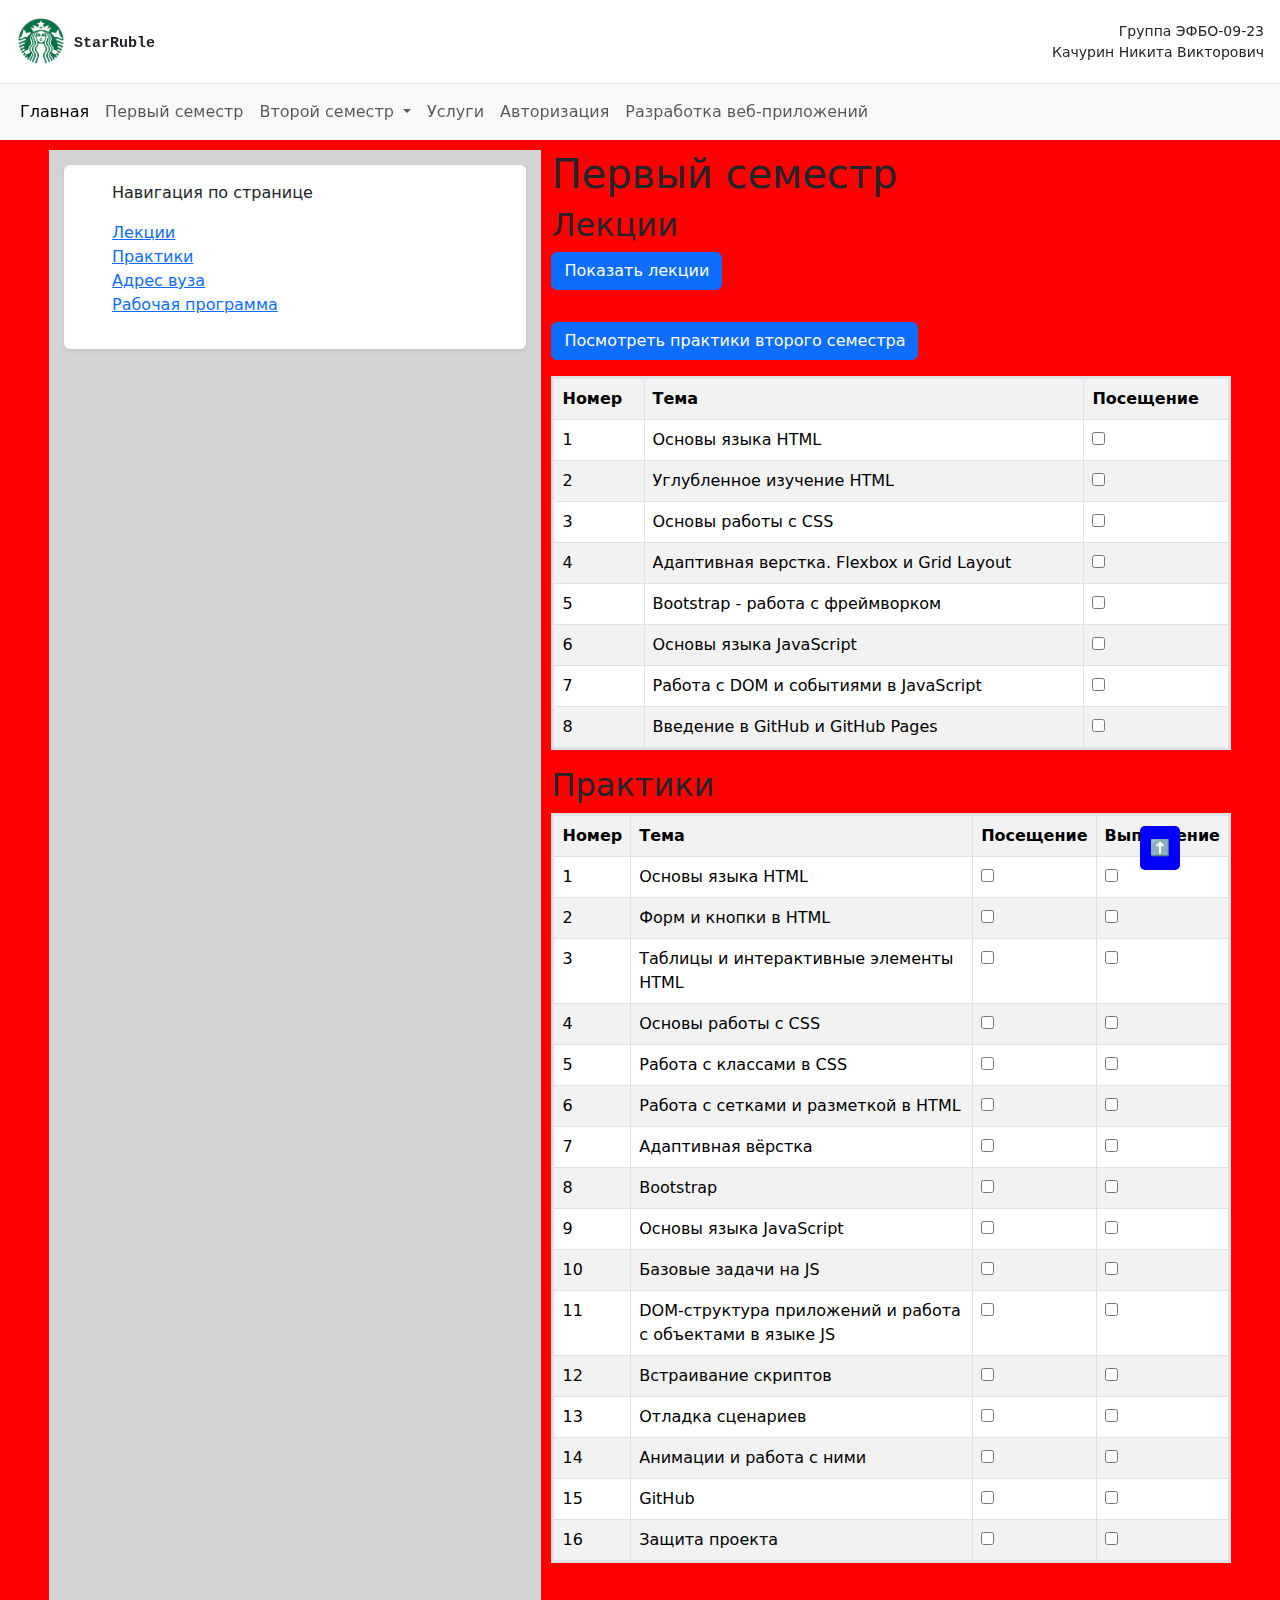
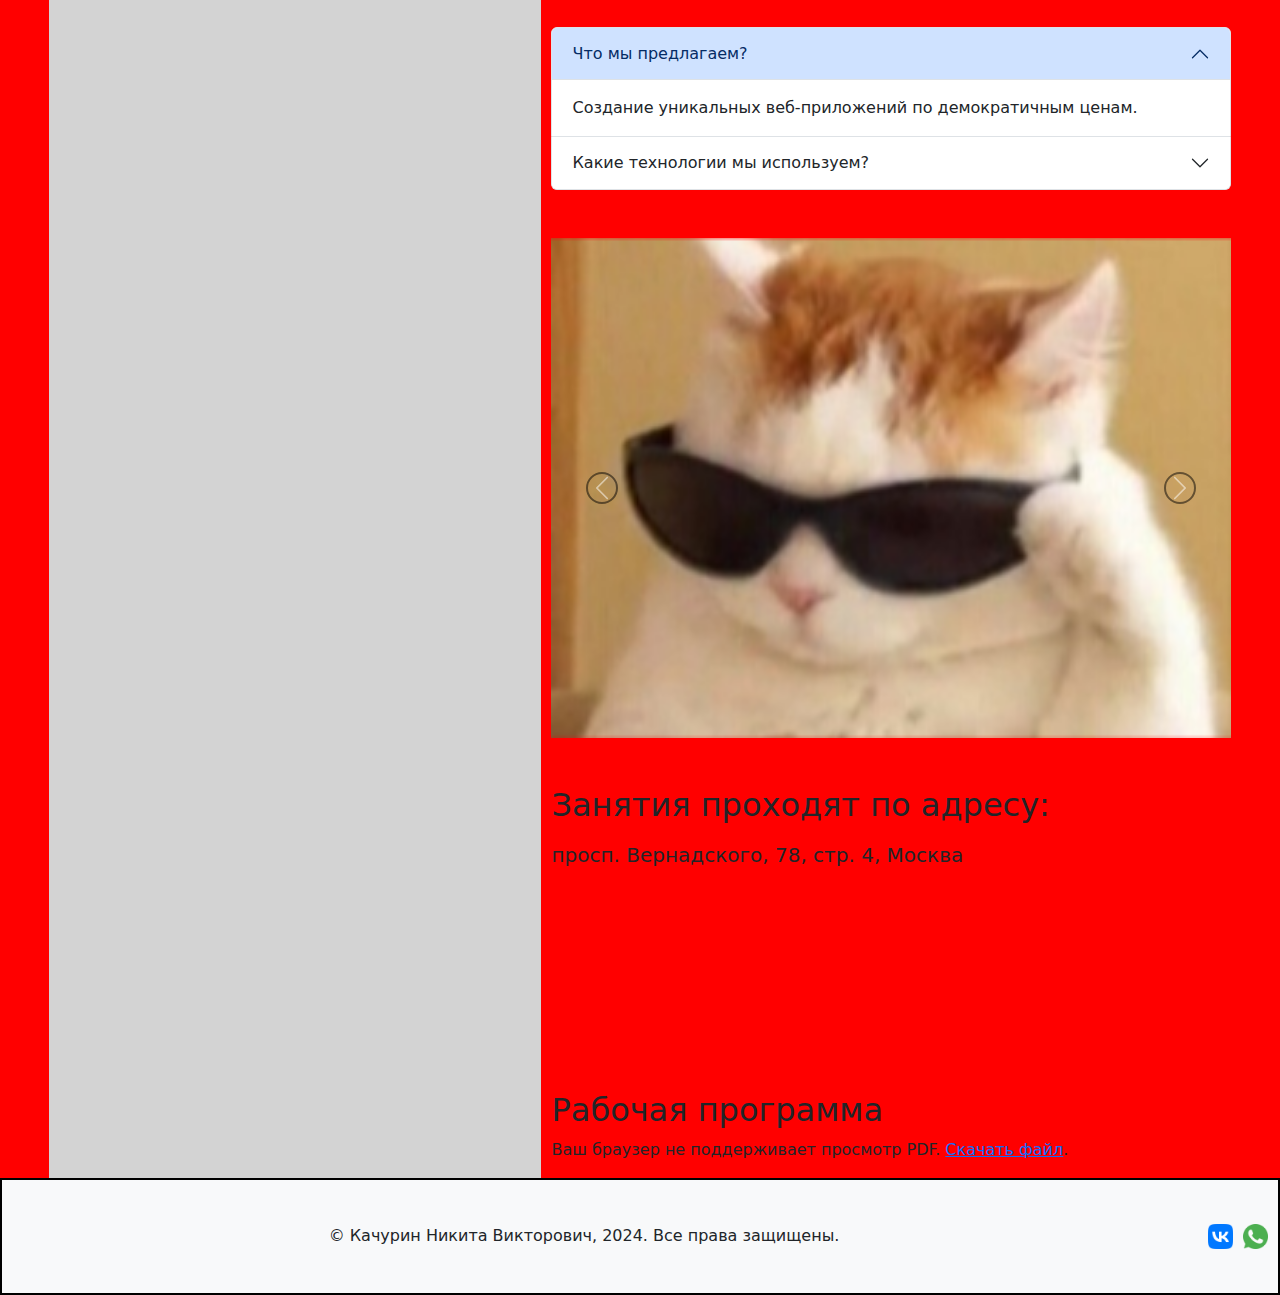
==== commit 9fc2e8e0: "11-15" ====
--- a/first_sem.html
+++ b/first_sem.html
@@ -65,6 +65,7 @@
       <main class="main-first-sem">
             <h1>Первый семестр</h1>
             <h2 id="lectures">Лекции</h2>
+            <button id="toggleLecturesBtn" class="btn btn-primary mb-3">Показать лекции</button>
             <div class="table-responsive">
             <table class="table table-striped table-bordered">
                 <tr id="first-row">
--- a/style.css
+++ b/style.css
@@ -342,16 +342,6 @@
 }
 
 /* Абсолютное позиционирование изображения в item2 */
-.item2 {
-    position: absolute; /* Абсолютное позиционирование */
-    top: 50%; /* Настраиваем позицию сверху */
-    left: 50%; /* Настраиваем позицию слева */
-    z-index: 2; /* Устанавливаем порядок наложения */
-    width: 200px; /* Задаём размер изображения */
-    height: auto;
-    border: 5px solid #ff5733; /* Дополнительные стили для выделения */
-    box-shadow: 5px 5px 15px rgba(0, 0, 0, 0.2);
-}
 
 /* Стили для мобильных устройств (ширина экрана до 600px) */
 @media (max-width: 600px) {
@@ -485,4 +475,35 @@
     outline: none; /* Убираем обводку при нажатии */
     box-shadow: none; /* Убираем тень, если она есть */
     background-color: transparent; /* Убираем любую фоновую окраску */
-}+}
+
+h1 {
+    transition: transform 0.3s ease-in-out;
+}
+
+h1:hover {
+    transform: scale(1.2);
+}
+
+p {
+    transition: background-color 0.5s ease-in-out;
+}
+
+img[alt="Фото автора сайта"] {
+    transition: transform 0.5s ease-in-out;
+}
+
+img[alt="Фото автора сайта"]:hover {
+    transform: rotate(360deg);
+}
+
+.hidden {
+    display: none; /* Таблица по умолчанию скрыта */
+    opacity: 0;
+    transition: opacity 0.5s ease-in-out;
+}
+
+.visible {
+    display: table; /* Показываем таблицу */
+    opacity: 1;
+}
